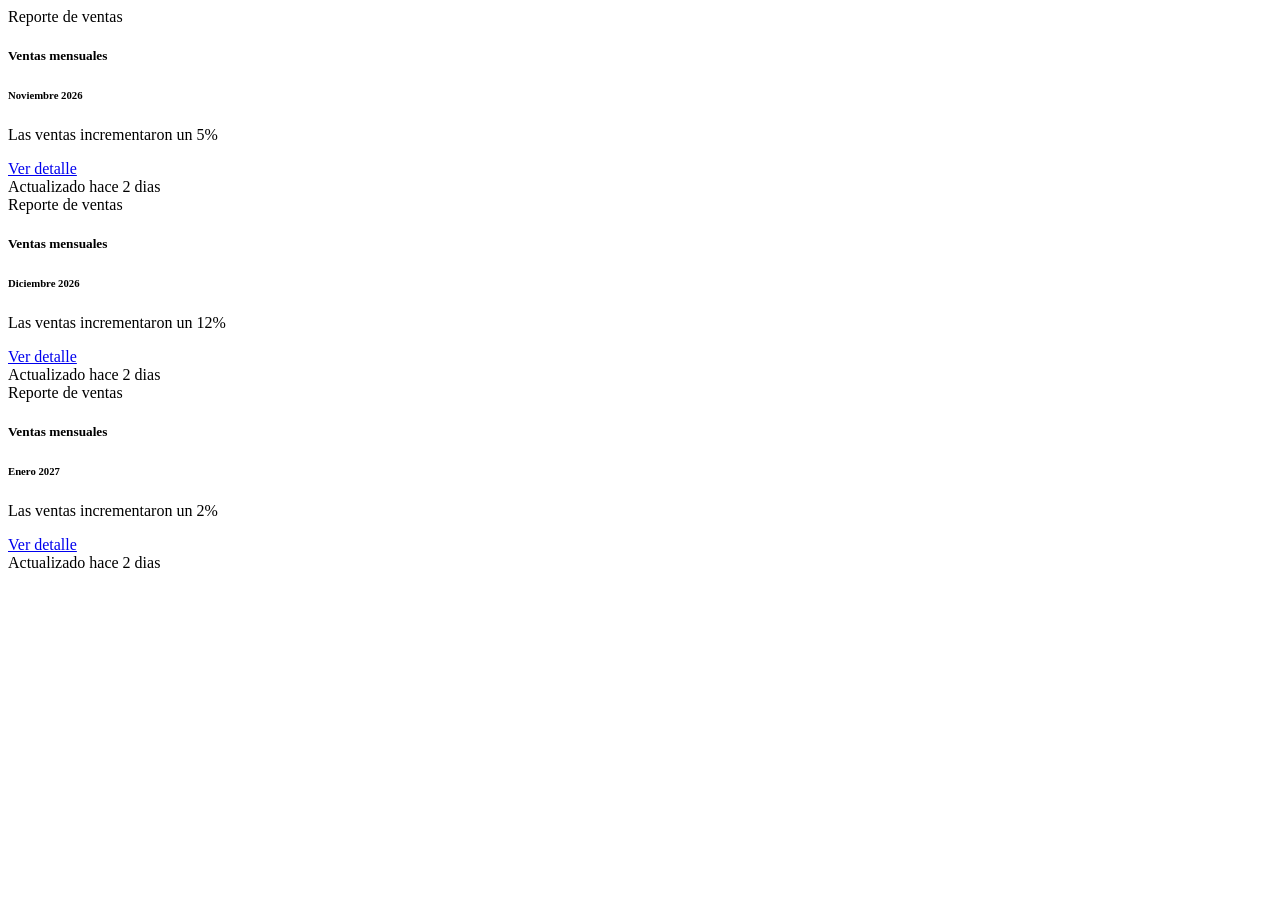
==== carrd.html @ 15f9ad14 "Add files via upload" ====
<!DOCTYPE html>
<html lang="en">
<head>
    <meta charset="UTF-8">
    <meta name="viewport" content="width=device-width, initial-scale=1.0">
    <title>Card</title>
     <link rel="stylesheet" href="css/bootstrap.min.css">
</head>
<body>
    <div class="container">
        <div class="row">
            <div class="col-4">
                
                <!-- Begin Card -->
                <div class="card shadow/">
                    
                    <div class="card-header bg-warning text-white">
                        Reporte de ventas
                    </div>

                    <div class="card-body">
                        <h5 class="card-title">Ventas mensuales</h5>
                        <h6 class="card-subtitle mb-2"> Noviembre 2026</h6>
                        <p class="card-text">Las ventas incrementaron un 5%</p>
                        <a href="#" class="btn btn-warning">Ver detalle</a>
                    </div>

                    <div class="card-footer text-muted">
                        <span>Actualizado hace 2 dias</span>
                    </div>

                </div>
                <!-- End Card-->

            </div>

            <div class="col-4">
                
                <!-- Begin Card -->
                <div class="card shadow/">
                    
                    <div class="card-header bg-primary text-white">
                        Reporte de ventas
                    </div>

                    <div class="card-body">
                        <h5 class="card-title">Ventas mensuales</h5>
                        <h6 class="card-subtitle mb-2"> Diciembre 2026</h6>
                        <p class="card-text">Las ventas incrementaron un 12%</p>
                        <a href="#" class="btn btn-primary">Ver detalle</a>
                    </div>

                    <div class="card-footer text-muted">
                        <span>Actualizado hace 2 dias</span>
                    </div>

                </div>
                <!-- End Card-->

            </div>

            <div class="col-4">
                
                <!-- Begin Card -->
                <div class="card shadow/">
                    
                    <div class="card-header bg-success text-white">
                        Reporte de ventas
                    </div>

                    <div class="card-body">
                        <h5 class="card-title">Ventas mensuales</h5>
                        <h6 class="card-subtitle mb-2"> Enero 2027</h6>
                        <p class="card-text">Las ventas incrementaron un 2%</p>
                        <a href="#" class="btn btn-success">Ver detalle</a>
                    </div>

                    <div class="card-footer text-muted">
                        <span>Actualizado hace 2 dias</span>
                    </div>

                </div>
                <!-- End Card-->

            </div>
        </div>



    </div>

    <script src="js/bootstrap.min.js"></script>
</body>
</html>
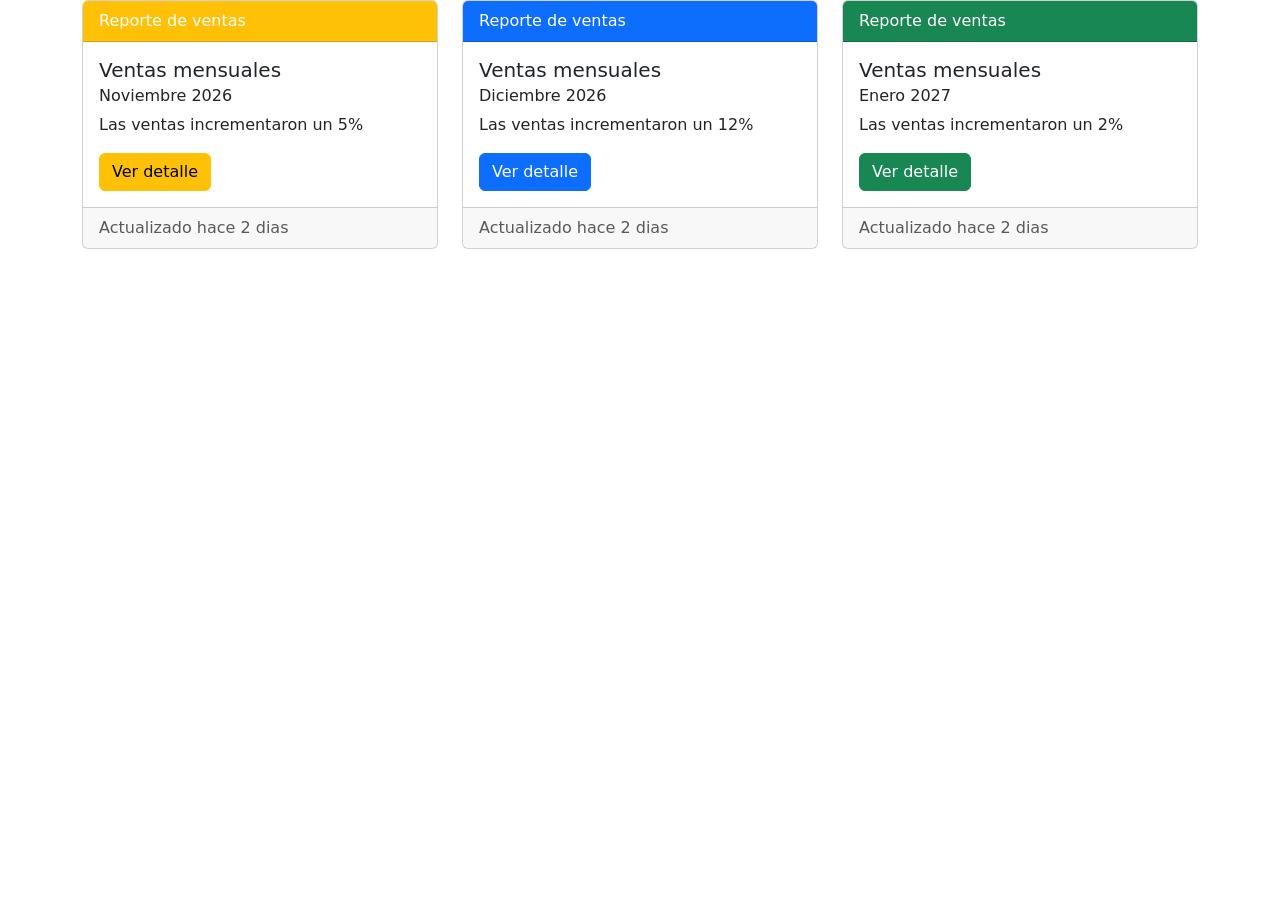
==== commit 4b3329bf: "Update carrd.html" ====
--- a/carrd.html
+++ b/carrd.html
@@ -4,7 +4,7 @@
     <meta charset="UTF-8">
     <meta name="viewport" content="width=device-width, initial-scale=1.0">
     <title>Card</title>
-     <link rel="stylesheet" href="css/bootstrap.min.css">
+     <link rel="stylesheet" href="bootstrap.min.css">
 </head>
 <body>
     <div class="container">
@@ -91,4 +91,4 @@
 
     <script src="js/bootstrap.min.js"></script>
 </body>
-</html>+</html>
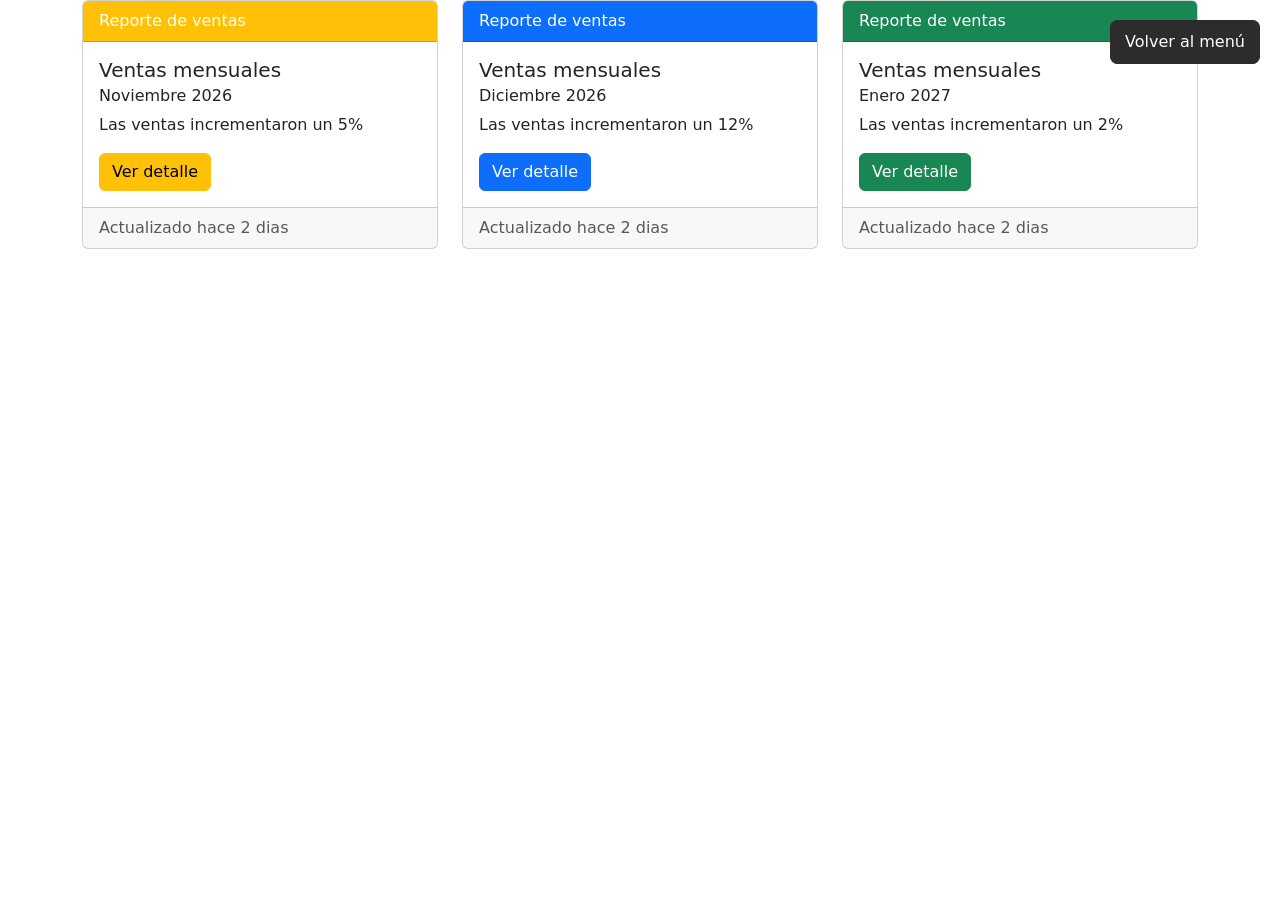
==== commit e22e1839: "Update carrd.html" ====
--- a/carrd.html
+++ b/carrd.html
@@ -84,11 +84,28 @@
 
             </div>
         </div>
-
+ 
 
 
     </div>
 
     <script src="js/bootstrap.min.js"></script>
+    </style>
+   <a href="index.html" class="back">Volver al menú</a>
+
+    <a href="index.html" class="back">Volver al menú</a>
+
+<style>
+  .back {
+    position: absolute;
+    top: 20px;
+    right: 20px;
+    text-decoration: none;
+    color: white;
+    background: #2c2c2c;
+    padding: 10px 15px;
+    border-radius: 8px;
+  }
+</style>
 </body>
 </html>
